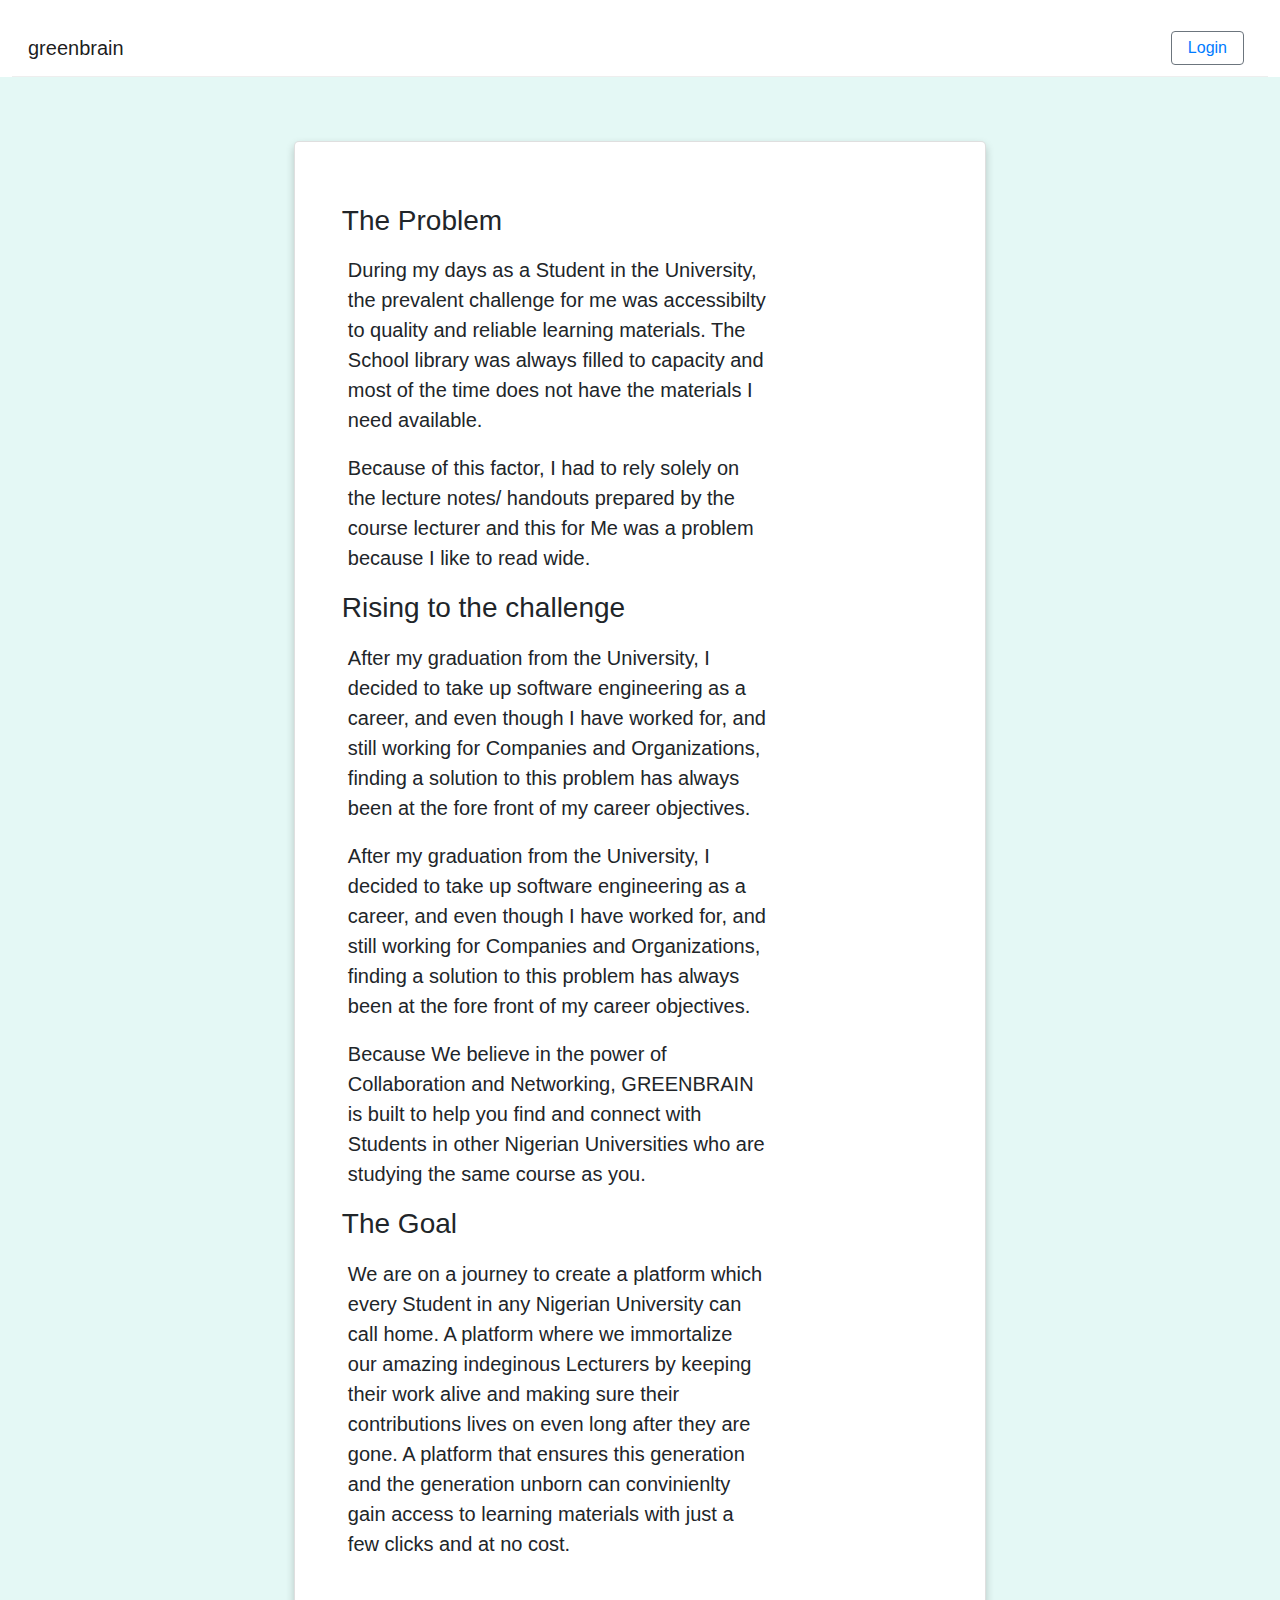
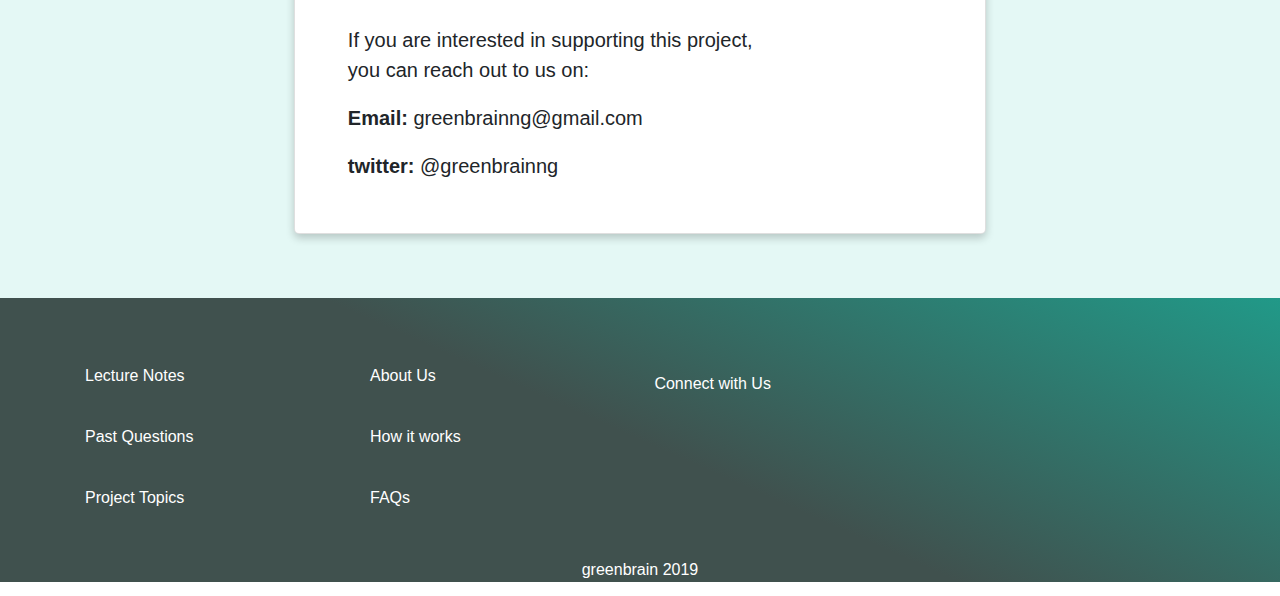
==== aboutus.html @ 5648c049 "sign-up pages" ====
<!DOCTYPE html>
<html lang="en">
<head>
<meta charset="UTF-8">
<meta name="viewport" content="width=device-width, initial-scale=1.0">
<meta http-equiv="X-UA-Compatible" content="ie=edge">
<meta name="Description" content="Enter your description here"/>
<link rel="stylesheet" href="https://cdnjs.cloudflare.com/ajax/libs/twitter-bootstrap/4.5.2/css/bootstrap.min.css">
<link rel="stylesheet" href="https://cdnjs.cloudflare.com/ajax/libs/font-awesome/5.15.0/css/all.min.css">
<link rel="stylesheet" href="./css/styles.css">

<title>greenbrain | Lecture Handouts, past question papers, past topics and ...</title>
<link rel="icon" href="./assets/network.png"/>

</head>
<body>


    <header class=" container-header">
    <nav class="navbar nav-container navbar-expand-lg navbar-light">
    <a href="/" aria-current="page" target="_self" class="navbar-brand router-link-exact-active router-link-active">greenbrain </a>
    <div id="nav-collapse" class="navbar-collapse collapse" style="display: none;"></div>
    <a href="./signin.html" class="mr-3 border border-secondary rounded px-3 py-1 mr-sm-2 pointer">Login</a>
  </nav>
  </header>
   
         <div class="bg-body">
           <div class="rounded about-container">
             <div class="card">

             <div class="content-body">
               <h3 class="header mt-5 ">The Problem</h3>
               <p>During my days as a Student in the University, the prevalent challenge for me was accessibilty to quality and reliable learning materials. The School library was always filled to capacity and most of the time does not have the materials I need available.</p>
               <p>Because of this factor, I had to rely solely on the lecture notes/ handouts prepared by the course lecturer and this for Me was a problem because I like to read wide.</p>
               <h3 class="title-header">Rising to the challenge</h3>
               <p>After my graduation from the University, I decided to take up software engineering as a career, and even though I have worked for, and still working for Companies and Organizations, finding a solution to this problem has always been at the fore front of my career objectives.</p>
               <p>After my graduation from the University, I decided to take up software engineering as a career, and even though I have worked for, and still working for Companies and Organizations, finding a solution to this problem has always been at the fore front of my career objectives.</p>
               <p>Because We believe in the power of Collaboration and Networking, GREENBRAIN is built to help you find and connect with Students in other Nigerian Universities who are studying the same course as you.</p>
               <h3 class="title-header ">The Goal</h3>
               <p>We are on a journey to create a platform which every Student in any Nigerian University can call home. A platform where we immortalize our amazing indeginous Lecturers by keeping their work alive and making sure their contributions lives on even long after they are gone. A platform that ensures this generation and the generation unborn can convinienlty gain access to learning materials with just a few clicks and at no cost.</p><br>
               <p>If you are interested in supporting this project, you can reach out to us on:</p>
               <p> <strong> Email:</strong> greenbrainng@gmail.com</p>
               <p> <strong>  twitter: </strong>@greenbrainng</p>
             </div>
             </div>

           </div>
         </div>
  
  <footer>
    <section class="container" >
      <div class="row">
         <div class="course-materials col-md-3">
        <ul>
          <li class="list-items">
            <a href="#">
            Lecture Notes
            </a>
          </li>
           <li class="list-items">
             <a href="#">
            Past Questions
             </a>
          </li>
           <li class="list-items">
             <a href="#">
             Project Topics
             </a>
          </li>
        </ul>
      </div>
      <div class="more-details col-lg-3">
        <ul>
          <li class="list-items2">            
            <a href="#">About Us </a>
          </li>
          <li class="list-items2">
            <a href="./how-it-works.html">
            How it works
            </a>
          </li>
          <li class="list-items2">
            <a href="#">
            FAQs
            </a>
          </li>
        </ul>
      </div>
      <div class="connect-us col-lg-">
        <p>Connect with Us</p>

      </div>
      </div>
     
    </section>
    <section class="owners">
      <p class="text-center mt-3">
        greenbrain 2019
      </p>
    </section>
  </footer>

<script src="https://cdnjs.cloudflare.com/ajax/libs/jquery/3.5.1/jquery.min.js"></script>
<script src="https://cdnjs.cloudflare.com/ajax/libs/popper.js/1.16.1/umd/popper.min.js"></script>
<script src="https://cdnjs.cloudflare.com/ajax/libs/twitter-bootstrap/4.5.2/js/bootstrap.min.js"></script>
</body>
</html>
---- css/styles.css ----
.intro-header {
  position: relative;
  width: 100%;
  min-height: 100%;
  box-sizing: border-box;
  margin: 0;
  padding:45px 90px 45px 90px;
  justify-content: center;
  background-image: linear-gradient(45deg,transparent 20%, #ccc 25%,transparent 0),linear-gradient(-45deg,transparent 20%,#ccc 25%,transparent 0),linear-gradient(-45deg,transparent 75%,#ccc 80%,transparent 0),radial-gradient(#efe 2px,transparent 0);
  background-size: 18px 18px,18px 18px;
  height: 100vh;
  align-items: center;
}
.container-header{
  padding-left: 12px;
  padding-right: 12px;
  padding-top: 20px;
  padding-bottom:0px
}
.nav-container{
      border-bottom: 1px solid rgb(238, 238, 238);
    
}
ul{
  list-style-type: none;
  margin: 0;
  padding: 0;
}
ul li {
  margin-bottom: 30px;
  color: #3f3356;
  font-size: 1.3rem;
}
ul li p{
display: inline;

}
ul span img {
  width: 15px;
  margin-right: 5px;
}
.heading-text {
  font-style: normal;
  font-weight: 600;
  line-height: 150%;
  margin-bottom: 7%;
  font-size: 2rem;
}
.bounce{
animation: bounce 12s infinite;
width: 75%;
margin-left: 120px;
}
@keyframes bounce {
0%{
    transform: translateY(0px)
}
50%{
    
    transform: translateY(70px);}
  100%{
      transform: translateY(-5px);}
}
 @media screen (max-width:820px){
   .side-2 {
     display: none;
   }

 }

.btn-start{
  background-color: rgb(33,153,136);
  width: 150px;
  height: 58px;
  color:white;
  font-size: 1.2rem;
}
.btn:hover {
  background-color: rgb(33,153,136);
  color: white;
  text-decoration: underline;
}


.body-intro{
  background-color: rgb(228,249,245);
  padding: 4%;
  position: relative;
}

.card{
      box-shadow: rgba(0, 0, 0, 0.2) 0px 4px 8px 0px;
      border-radius: 5px;
      margin: 5%;

}

.card-body img{
  width: 22%;
  margin-left:15px ;
  margin-bottom: 15px;
}
.card-body h6, p {
  margin: 0.9em;
}

.materials{
  background-image: linear-gradient(45deg,transparent 20%, #ccc 25%,transparent 0),linear-gradient(-45deg,transparent 20%,#ccc 25%,transparent 0),linear-gradient(-45deg,transparent 75%,#ccc 80%,transparent 0),radial-gradient(#efe 2px,transparent 0);
  background-size: 18px 18px,18px 18px;
  padding: 30px;
}
.material a{
  background-color: transparent;
  text-decoration: none;
  color: rgb(44, 62, 80);
  
}
.lecture-notes {
  color: rgb(254, 126, 138);
  font-size: 3.7rem;
    font-weight: 600;
}
.lecture-topics {
  color:#ebc97a;
  font-size: 3.7rem;
    font-weight: 600;
}
.question-papers {
   color: #4e6532;
  font-size: 3.7rem;
  font-weight: 600;
}
.project-materials {
  color: #219988;
  font-size: 3.7rem;
  font-weight: 600;
}
.material p{
    display: block;
    margin-block-start: 1em;
    margin-block-end: 1em;
    margin-inline-start: 0px;
    margin-inline-end: 0px;
    font-size: 1.2rem;
    font-weight: 500;

}
.upload-section{
  background-color: rgb(228,249,245);
}
.container-upload{
  display: grid;
  grid-template-columns: 1fr 1fr 1fr;
  align-items: center;
  padding-top: 70px;
  padding-bottom: 70px;
}
.upload-img img{
  font-size: 70px;
  margin-left: 50%;
  width: 30%;
}
.upload-text{
  font-size: 25px;
}
.upload-btn{
  width: 150px;
  height: 40px;
  font-size: 15px;
  font-weight: bold;
  margin-left:10% ;
  
}
@media screen and (max-width:820px){
 .container-upload{
   display: block;
  
 }

 .upload-img img{
    margin-left: 35%;
 }

 .upload-text1{
   font-size:20px;
   
   margin-left:10%;
   padding-top:10%;
 }
 .upload-btn{
   align-items: center;
   margin-left: 30%;
   margin-top: 20px;
 }
}
footer{
  position: relative;
    width: 100%;
    height: 100%;
    color: #fff;
    background: linear-gradient(24deg,#40514e,#40514e 50%,#219988);
    
}
.row{
  padding-top: 60px;
}
ul li a {
  padding: 0;
  margin: 0;
  align-items: center;
  justify-content: center;
  color: white;
  text-decoration: none;
  font-size: 1rem;
}
ul li a:hover{
  color: white;
  text-decoration: none;
}
.bg-signin{
  background-color:  rgb(136,237,207);
}

.card{
  height: 100%;
}
.btn-start2{
  width: 100%;
  background-color:  rgb(136,237,207);
  border: none;
}
.btn-start2:hover{
  background-color:  rgb(136,237,207);
}
.signup-link{
  position: relative;
    bottom: 0;
    padding: 1rem 0 2.5rem;
    background: #e1e5e9;
    width: 100%;
    border-top: 1px solid #ccc;
    border-bottom: 1px solid #ccc;
}
.forget-password a{
  text-decoration: none;
  color: black;
  font-size: 18px;
}
.sign-up{
  color: black;
}
.signup-link a{
  text-decoration: none;
}

.bg-body{
  background-color:  rgb(228,248,245)
  

}
.about-container{
  width: 70%;
  height: ;
  background-color:  rgb(228,248,245);
    padding: 2% 5%;
    border-radius: 1rem;
    margin: 0 0 0 15%;
}
.content-body{
  width : 75%;
  text-align: left;
  line-height: 1.5;
  border-radius: 3px;
  padding: 2% 4% 5% 5%;
  font-size: 20px;
}
.content-body h3{
  margin-left: 12px;
}
.notes-body{
  background-color: rgb(230,249,253);
}
.bg-colorB {
  background-color: rgb(56,131,38);
}
.bg-colorC {
  background-color: rgb(153,87,32)
}
.bg-colorD {
  background-color: rgb(80,54,102)
}
.bg-colorE {
  background-color: rgb(54,152,67)
}
.bg-colorF {
  background-color: rgb(22,25,119)
}
.bg-colorG {
  background-color: rgb(65,146,131)
}
.bg-colorH {
  background-color: rgb(53,81,113)
}
.bg-colorI {
  background-color: rgb(41,1,105)
}
.bg-colorK {
  background-color:rgb(71,86,24)
}
.bg-colorM {
  background-color: rgb(40,3,97)
}

.lext-body  p{
  font-weight: lighter;
  font-size: 16px;
}

.lecture-note ul{
  padding: 0 5%;
}
.tab-header1{
  width: 70%;
  margin-left: 50px;
}
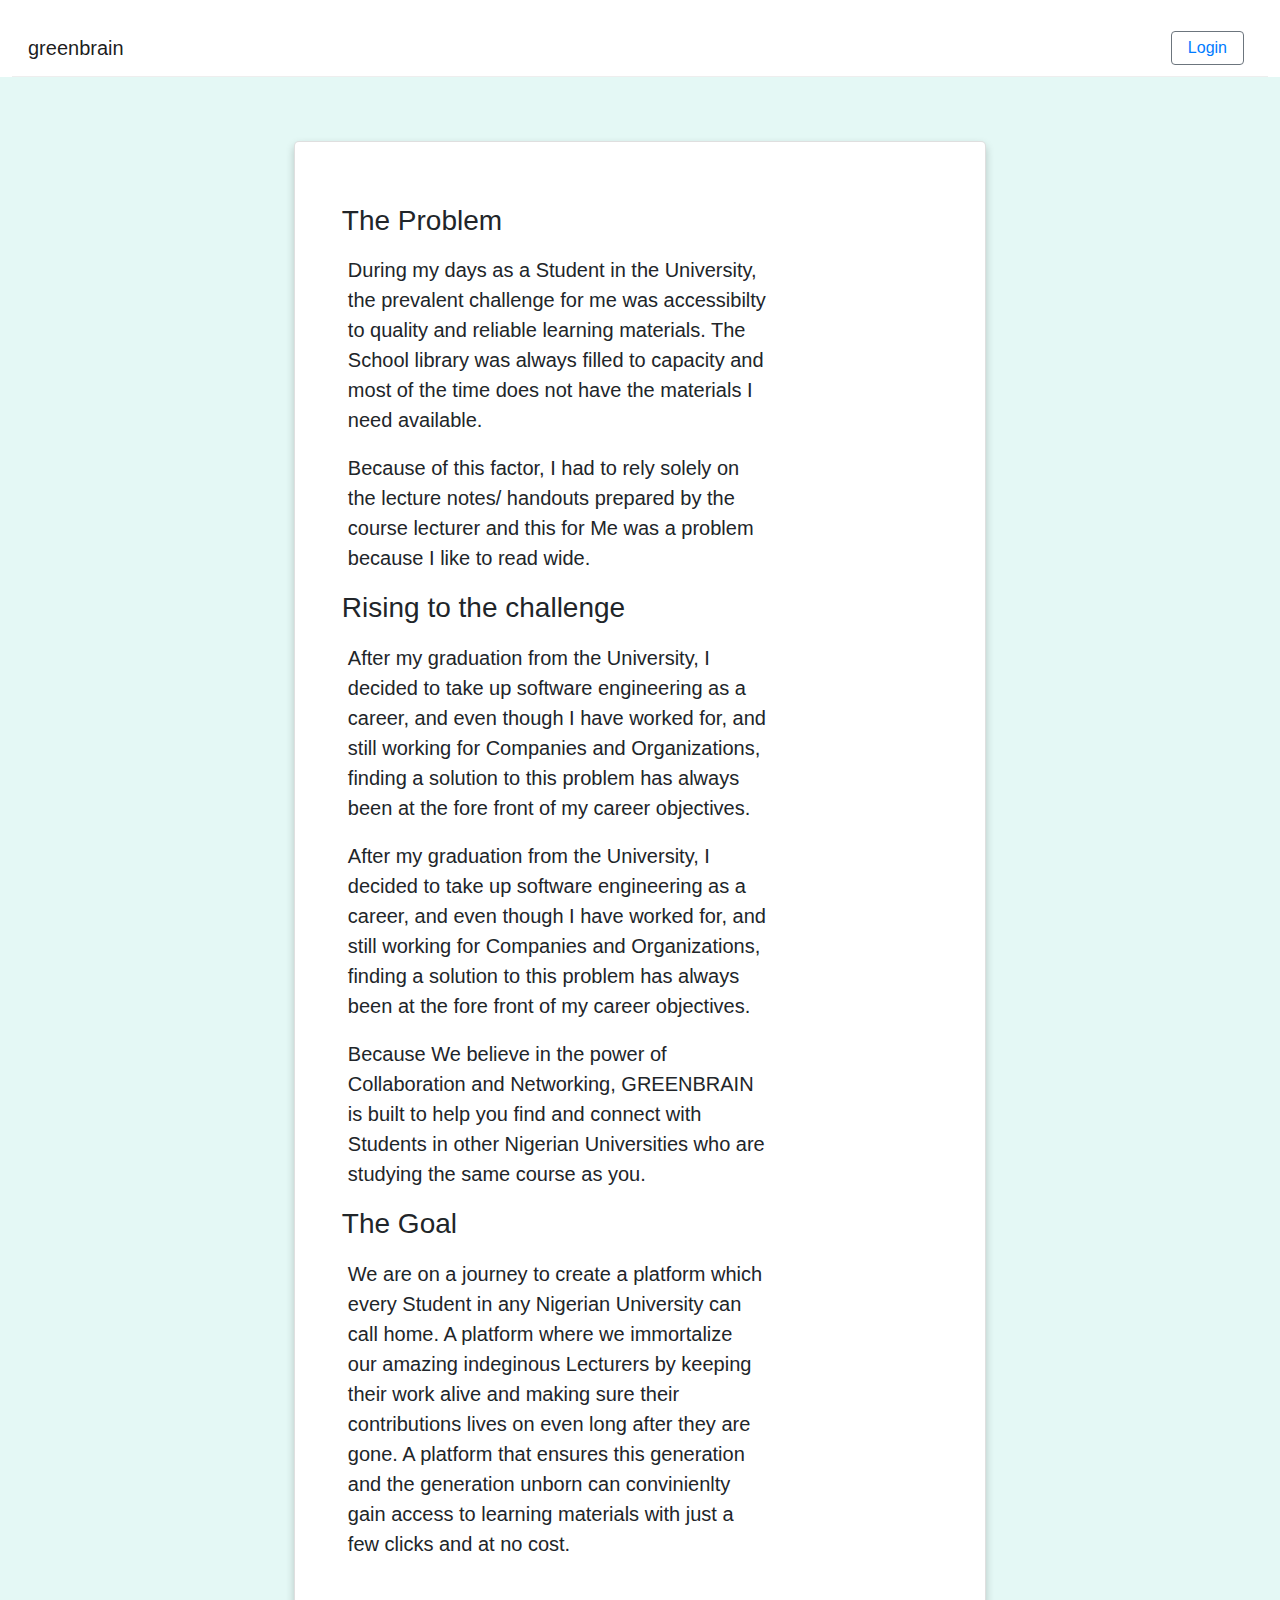
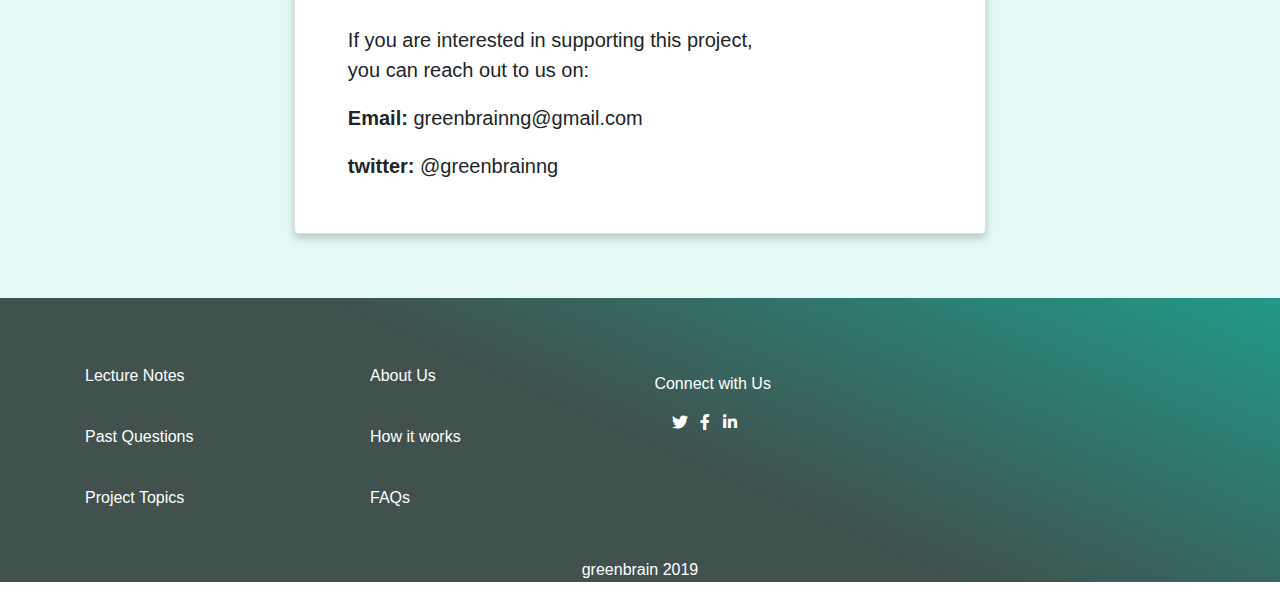
==== commit 8d9265b1: "complete work" ====
--- a/aboutus.html
+++ b/aboutus.html
@@ -53,17 +53,17 @@
          <div class="course-materials col-md-3">
         <ul>
           <li class="list-items">
-            <a href="#">
+            <a href="./lecturenote.html">
             Lecture Notes
             </a>
           </li>
            <li class="list-items">
-             <a href="#">
+             <a href="./lecturenote.html">
             Past Questions
              </a>
           </li>
            <li class="list-items">
-             <a href="#">
+             <a href="./lecturenote.html">
              Project Topics
              </a>
           </li>
@@ -72,7 +72,7 @@
       <div class="more-details col-lg-3">
         <ul>
           <li class="list-items2">            
-            <a href="#">About Us </a>
+            <a href="./aboutus.html">About Us </a>
           </li>
           <li class="list-items2">
             <a href="./how-it-works.html">
@@ -87,8 +87,16 @@
         </ul>
       </div>
       <div class="connect-us col-lg-">
-        <p>Connect with Us</p>
+        <div class="social">
+          <p>Connect with Us</p>
+        <div class="icon ml-4">
+   <i class="fab fa-twitter ml-2"></i>
 
+        <i class="fab fa-facebook-f ml-2"></i>
+        <i class="fab fa-linkedin-in ml-2"></i>
+        </div>
+       
+        </div>
       </div>
       </div>
      
